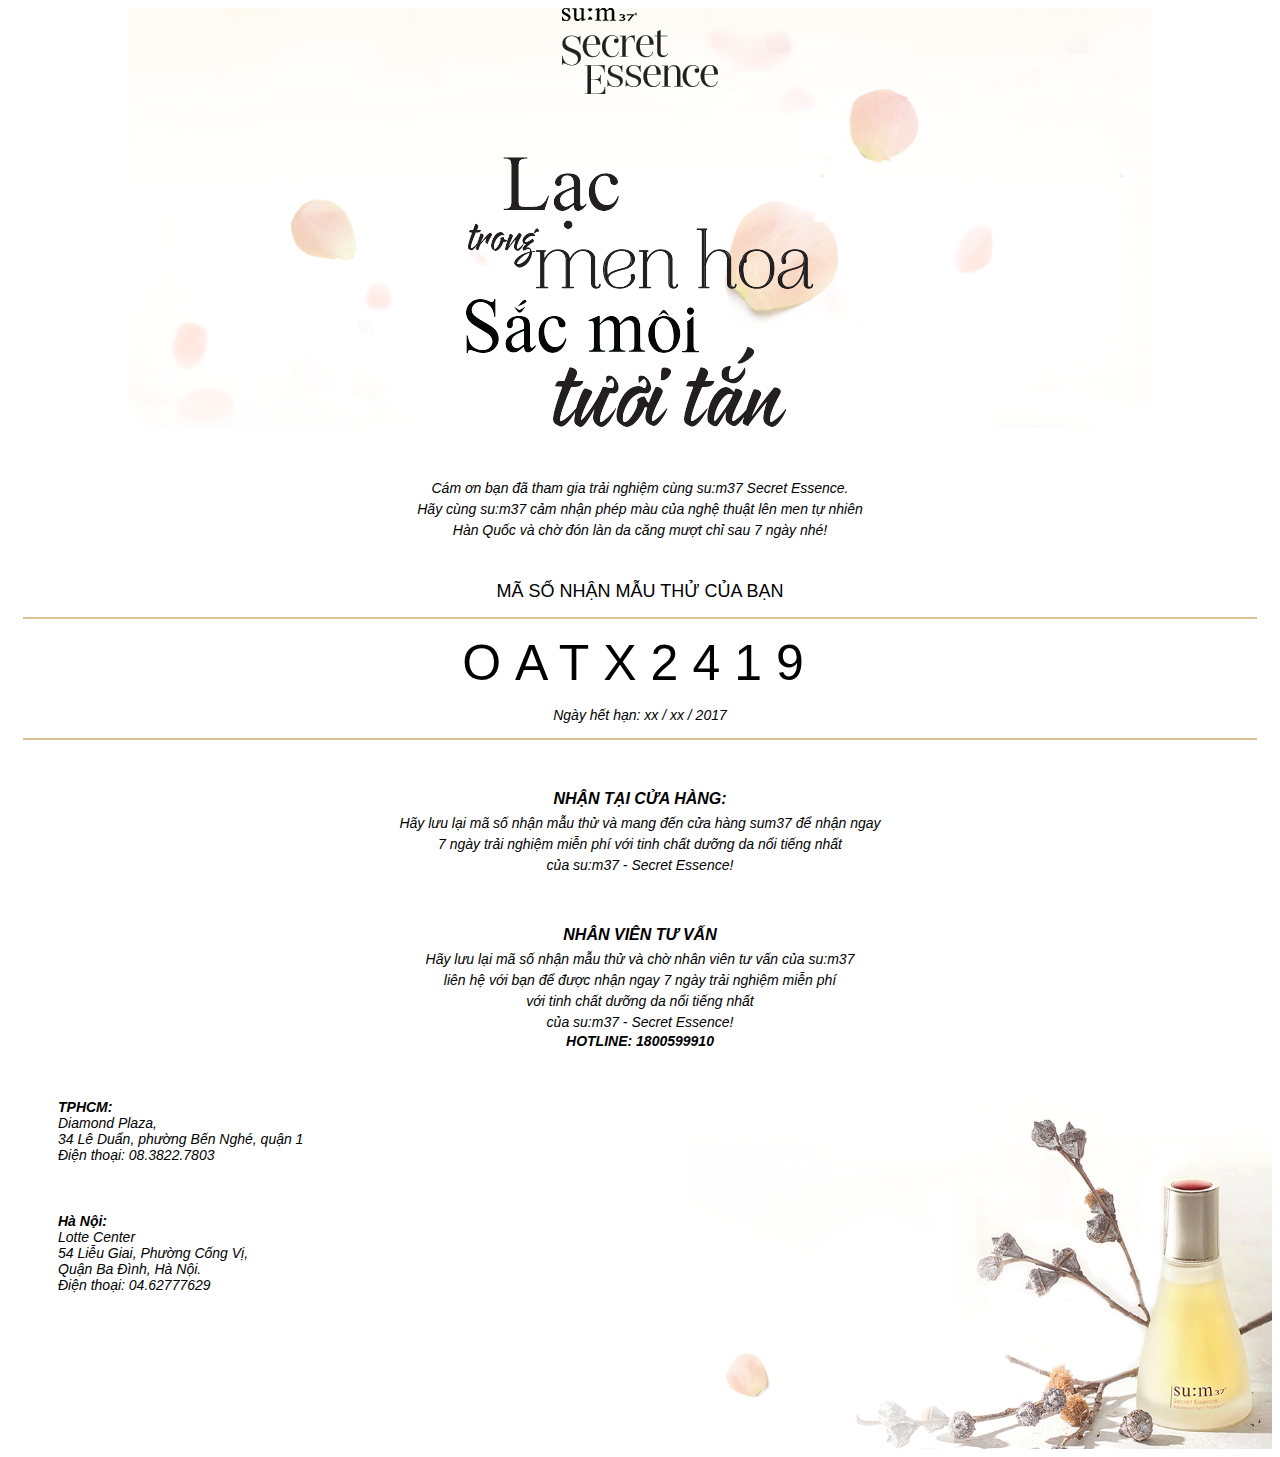
==== template_email.html @ cb6ae5d0 "latest code" ====
<!DOCTYPE html>
<html lang="en">
<head>
    <meta charset="utf-8">
    <meta http-equiv="X-UA-Compatible" content="IE=edge">
    <meta name="msapplication-tap-highlight" content="no" />
    <title>Email template</title>
</head>
<body>
    <div class="sum37container" style="font-family: arial,sans-serif; font-size: 14px;width: 100%; height: 100%; background-color: #fff;padding:0px">
        <div style="padding: 0px;">
            <div style="background-color: #FFF; background-image: url('images/email-template-br-top.png'); background-repeat: no-repeat; background-position: top center; background-size: contain;">
                <center style="margin-bottom: 60px;"><img src="images/email-template-logo.png" alt="su:m37"></center>
                <center><img style="max-width:400px;height:auto;margin:0 auto;display:block" src="images/section_1_1.png" alt="su:m37"></center>
            </div>
            <center style="margin: 50px 15px 0px 15px;font-size: 14px;line-height: 1.5"><i>Cám ơn bạn đã tham gia trải nghiệm cùng su:m37 Secret Essence.</i></center>
            <center style="margin: 0px 15px;font-size: 14px;line-height: 1.5"><i>Hãy cùng su:m37 cảm nhận phép màu của nghệ thuật lên men tự nhiên<br/>Hàn Quốc và chờ đón làn da căng mượt chỉ sau 7 ngày nhé!</i></center>
            <center style="margin:40px 15px 15px 15px;font-size:18px;">MÃ SỐ NHẬN MẪU THỬ CỦA BẠN</center>
            <div style="padding: 0px 15px;">
                <div style="width: 100%;height: 2px; background-color: #dbc290"></div>
                <center style="font-size: 50px;margin: 15px 0px 0px 0px;letter-spacing: 14px;">OATX2419</center>
                <center style="font-size: 14px;margin: 15px 0px;"><i>Ngày hết hạn: xx / xx / 2017</i></center>
                <div style="width: 100%;height: 2px; background-color: #dbc290"></div>
            </div>
            <div style="margin: 50px 15px;">
                <center style="font-weight: 600;font-size: 16px;margin-bottom:5px;"><i>NHẬN TẠI CỬA HÀNG:</i></center>
                <center style="line-height:1.5;"><i>Hãy lưu lại mã số nhận mẫu thử và mang đến cửa hàng sum37 để nhận ngay<br/> 7 ngày trải nghiệm miễn phí với tinh chất dưỡng da nổi tiếng nhất<br/> của su:m37 - Secret Essence!</i></center>
            </div>
            <div style="margin: 50px 15px;">
                <center style="font-weight: 600;font-size: 16px;margin-bottom:5px;"><i>NHÂN VIÊN TƯ VẤN</i></center>
                <center style="line-height:1.5;"><i>Hãy lưu lại mã số nhận mẫu thử và chờ nhân viên tư vấn của su:m37<br/> liên hệ với bạn để được nhận ngay 7 ngày trải nghiệm miễn phí<br/> với tinh chất dưỡng da nổi tiếng nhất<br/> của su:m37 - Secret Essence!</i></center>
                <center><strong style="font-weight:600"><i>HOTLINE: 1800599910</i></strong></center>
            </div>
            <div style="padding-left: 50px;height: 350px;background-color: #FFF; background-image: url('images/email-template-br-bottom.png'); background-repeat: no-repeat; background-position: bottom right; background-size: contain;">
                <div><strong><i>TPHCM:</i></strong></div>
                <div><i>Diamond Plaza,</i></div>
                <div><i>34 Lê Duẩn, phường Bến Nghé, quận 1</i></div>
                <div><i>Điện thoại: 08.3822.7803</i></div>
                <div style="margin-top: 50px;"><strong><i>Hà Nội:</i></strong></div>
                <div><i>Lotte Center</i></div>
                <div><i>54 Liễu Giai, Phường Cống Vị,<br />Quận Ba Đình, Hà Nội.</i></div>
                <div><i>Điện thoại: 04.62777629</i></div>
            </div>
        </div>
    </div>
</body>
</html>
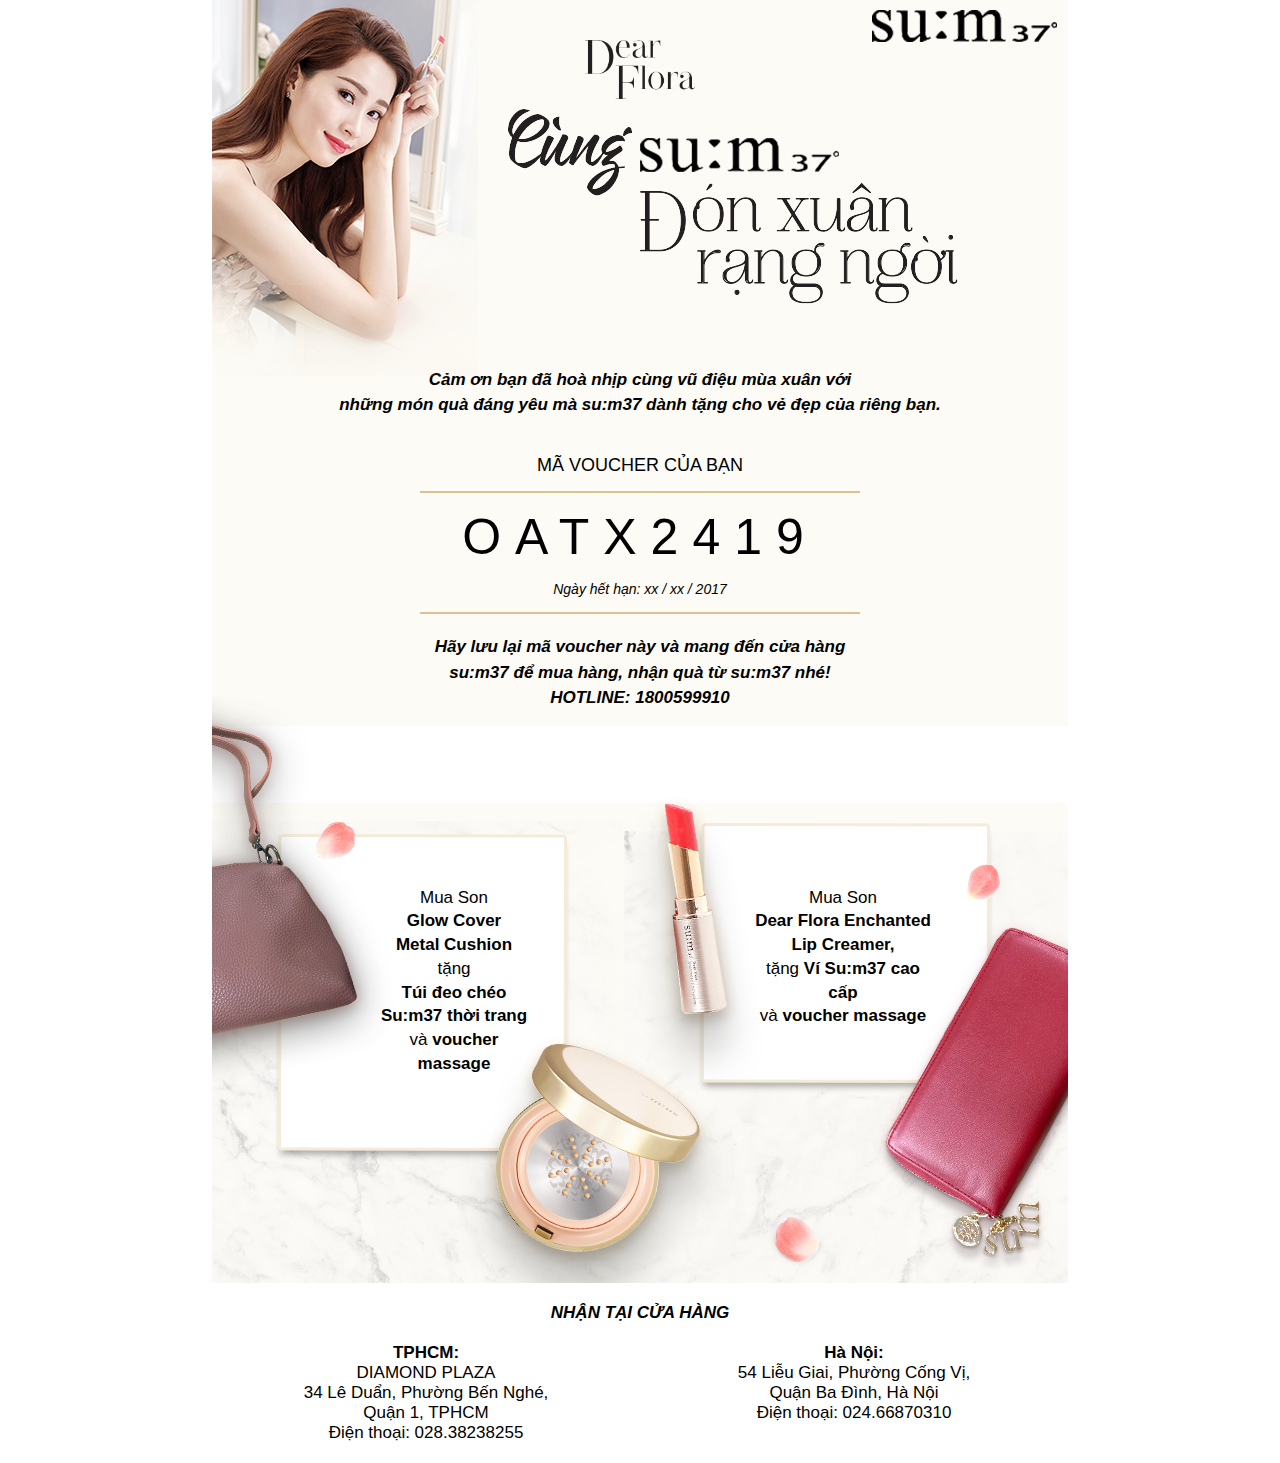
==== commit 6b0bc1d7: "update latest code" ====
--- a/template_email.html
+++ b/template_email.html
@@ -6,42 +6,70 @@
     <meta name="msapplication-tap-highlight" content="no" />
     <title>Email template</title>
 </head>
-<body>
-    <div class="sum37container" style="font-family: arial,sans-serif; font-size: 14px;width: 100%; height: 100%; background-color: #fff;padding:0px">
-        <div style="padding: 0px;">
-            <div style="background-color: #FFF; background-image: url('images/email-template-br-top.png'); background-repeat: no-repeat; background-position: top center; background-size: contain;">
-                <center style="margin-bottom: 60px;"><img src="images/email-template-logo.png" alt="su:m37"></center>
-                <center><img style="max-width:400px;height:auto;margin:0 auto;display:block" src="images/section_1_1.png" alt="su:m37"></center>
+<body style="-webkit-box-sizing: border-box;-moz-box-sizing: border-box;box-sizing: border-box; margin: 0; padding: 0">
+    <div style="font-family: Cambria, arial,sans-serif; width: 856px; overflow: auto;margin:0 auto; background-color: #FFF; padding: 0; position: relative; color: #000; font-size: 17px; -webkit-box-sizing: border-box;-moz-box-sizing: border-box;box-sizing: border-box;">
+        <div style="margin: 0; padding: 0; background-color: #fdfbf5;">
+            <div style="position: absolute; left: 0; top: 0">
+                <img style="max-width: 100%;display: block;height: auto;" src="images/email_tpl_1.png" />
             </div>
-            <center style="margin: 50px 15px 0px 15px;font-size: 14px;line-height: 1.5"><i>Cám ơn bạn đã tham gia trải nghiệm cùng su:m37 Secret Essence.</i></center>
-            <center style="margin: 0px 15px;font-size: 14px;line-height: 1.5"><i>Hãy cùng su:m37 cảm nhận phép màu của nghệ thuật lên men tự nhiên<br/>Hàn Quốc và chờ đón làn da căng mượt chỉ sau 7 ngày nhé!</i></center>
-            <center style="margin:40px 15px 15px 15px;font-size:18px;">MÃ SỐ NHẬN MẪU THỬ CỦA BẠN</center>
-            <div style="padding: 0px 15px;">
-                <div style="width: 100%;height: 2px; background-color: #dbc290"></div>
-                <center style="font-size: 50px;margin: 15px 0px 0px 0px;letter-spacing: 14px;">OATX2419</center>
-                <center style="font-size: 14px;margin: 15px 0px;"><i>Ngày hết hạn: xx / xx / 2017</i></center>
-                <div style="width: 100%;height: 2px; background-color: #dbc290"></div>
+            <div style="position: absolute; right: 10px; top: 10px">
+                <img style="max-width: 100%;display: block;height: auto;" src="images/logo.png" />
             </div>
-            <div style="margin: 50px 15px;">
-                <center style="font-weight: 600;font-size: 16px;margin-bottom:5px;"><i>NHẬN TẠI CỬA HÀNG:</i></center>
-                <center style="line-height:1.5;"><i>Hãy lưu lại mã số nhận mẫu thử và mang đến cửa hàng sum37 để nhận ngay<br/> 7 ngày trải nghiệm miễn phí với tinh chất dưỡng da nổi tiếng nhất<br/> của su:m37 - Secret Essence!</i></center>
+            <div style="margin: 0; padding: 0; min-height: 370px;">
+                <center style="margin: 0; padding: 0;">
+                    <div style="margin: 0 auto; padding: 40px 0 0 0;">
+                        <img style="max-width: 100%;display: block;height: auto; width: 110px; margin: 0 auto;" src="images/section_1.png" />
+                    </div>
+                    <div style="margin: 10px auto 0 auto; padding: 0;">
+                        <img style="margin: 0 110px 0 auto; max-width: 100%; display: block; height: auto;" src="images/email_tpl_2.png" />
+                    </div>
+                </center>
             </div>
-            <div style="margin: 50px 15px;">
-                <center style="font-weight: 600;font-size: 16px;margin-bottom:5px;"><i>NHÂN VIÊN TƯ VẤN</i></center>
-                <center style="line-height:1.5;"><i>Hãy lưu lại mã số nhận mẫu thử và chờ nhân viên tư vấn của su:m37<br/> liên hệ với bạn để được nhận ngay 7 ngày trải nghiệm miễn phí<br/> với tinh chất dưỡng da nổi tiếng nhất<br/> của su:m37 - Secret Essence!</i></center>
-                <center><strong style="font-weight:600"><i>HOTLINE: 1800599910</i></strong></center>
-            </div>
-            <div style="padding-left: 50px;height: 350px;background-color: #FFF; background-image: url('images/email-template-br-bottom.png'); background-repeat: no-repeat; background-position: bottom right; background-size: contain;">
-                <div><strong><i>TPHCM:</i></strong></div>
-                <div><i>Diamond Plaza,</i></div>
-                <div><i>34 Lê Duẩn, phường Bến Nghé, quận 1</i></div>
-                <div><i>Điện thoại: 08.3822.7803</i></div>
-                <div style="margin-top: 50px;"><strong><i>Hà Nội:</i></strong></div>
-                <div><i>Lotte Center</i></div>
-                <div><i>54 Liễu Giai, Phường Cống Vị,<br />Quận Ba Đình, Hà Nội.</i></div>
-                <div><i>Điện thoại: 04.62777629</i></div>
+            <div style="margin: 0; padding: 0 80px;">
+                <div style="font-style: italic; font-weight: 600; text-align: center;">
+                    <p style="margin: 0 0 5px 0; padding: 0;"><strong>Cảm ơn bạn đã hoà nhịp cùng vũ điệu mùa xuân với</strong></p>
+                    <p style="margin: 0; padding: 0;"><strong>những món quà đáng yêu mà su:m37 dành tặng cho vẻ đẹp của riêng bạn.</strong></p>
+                </div>
+                <center style="margin:40px 15px 15px 15px;font-size:18px;">MÃ VOUCHER CỦA BẠN</center>
+                <div style="padding: 0; width: 440px; margin: 0 auto">
+                    <div style="width: 100%;height: 2px; background-color: #dbc290"></div>
+                    <center style="font-size: 50px;margin: 15px 0 0 0;letter-spacing: 14px;">OATX2419</center>
+                    <center style="font-size: 14px;margin: 15px 0;"><i>Ngày hết hạn: xx / xx / 2017</i></center>
+                    <div style="width: 100%;height: 2px; background-color: #dbc290"></div>
+                </div>
+                <div style="margin: 20px auto 0 auto; padding: 0 0 15px 0; width: 460px; position: relative; z-index: 2;">
+                    <center style="line-height:1.5;">
+                        <i><strong>Hãy lưu lại mã voucher này và mang đến cửa hàng su:m37 để mua hàng, nhận quà từ su:m37 nhé!<br>HOTLINE: 1800599910</strong></i>
+                    </center>
+                </div>
             </div>
         </div>
-    </div>
+        <div style="margin: -30px 0 0 0; padding: 0; position: relative; z-index: 1;">
+            <img style="max-width: 100%; width: 100%; display: block; height: auto" src="images/email_tpl_3.png" />
+            <div style="margin: 0; padding: 0; text-align: center;position: absolute;top: 190px;left: 160px;width: 164px;line-height: 1.4;">
+                Mua Son<br/><strong>Glow Cover<br/>Metal Cushion</strong><br/>tặng<br/><strong>Túi đeo chéo<br/>Su:m37 thời trang<br/></strong>và <strong>voucher massage</strong>
+            </div>
+            <div style="margin: 0; padding: 0; text-align: center;position: absolute;top: 190px;right: 135px;width: 180px;line-height: 1.4;">
+                Mua Son<br/><strong>Dear Flora Enchanted<br/>Lip Creamer,</strong><br/>tặng <strong>Ví Su:m37 cao cấp<br/></strong>và <strong>voucher massage</strong>
+            </div>
+        </div>
+        <div style="margin: 0; padding: 20px 0;">
+            <div style="margin: 0 0 20px 0; padding: 0; text-align: center;"><i><strong>NHẬN TẠI CỬA HÀNG</strong></i></div>
+            <div>
+                <div style="width: 50%; text-align: center;margin: 0; padding: 0 15px; float: left;-webkit-box-sizing: border-box;-moz-box-sizing: border-box;box-sizing: border-box;">
+                    <div style="margin: 0; padding: 0;"><strong>TPHCM:</strong></div>
+                    <div style="margin: 0; padding: 0;">DIAMOND PLAZA</div>
+                    <div style="margin: 0; padding: 0;">34 Lê Duẩn, Phường Bến Nghé,<br/>Quận 1, TPHCM</div>
+                    <div style="margin: 0; padding: 0;">Điện thoại: 028.38238255</div>
+                </div>
+                <div style="width: 50%; text-align: center;margin: 0; padding: 0 15px; float: left;-webkit-box-sizing: border-box;-moz-box-sizing: border-box;box-sizing: border-box;">
+                    <div style="margin: 0; padding: 0;"><strong>Hà Nội:</strong></div>
+                    <div style="margin: 0; padding: 0;">54 Liễu Giai, Phường Cống Vị,<br/>Quận Ba Đình, Hà Nội</div>
+                    <div style="margin: 0; padding: 0;">Điện thoại: 024.66870310</div>
+                </div>
+                <div style="clear: both; margin: 0; padding: 0;"></div>
+            </div>
+        </div>
+</div>
 </body>
 </html>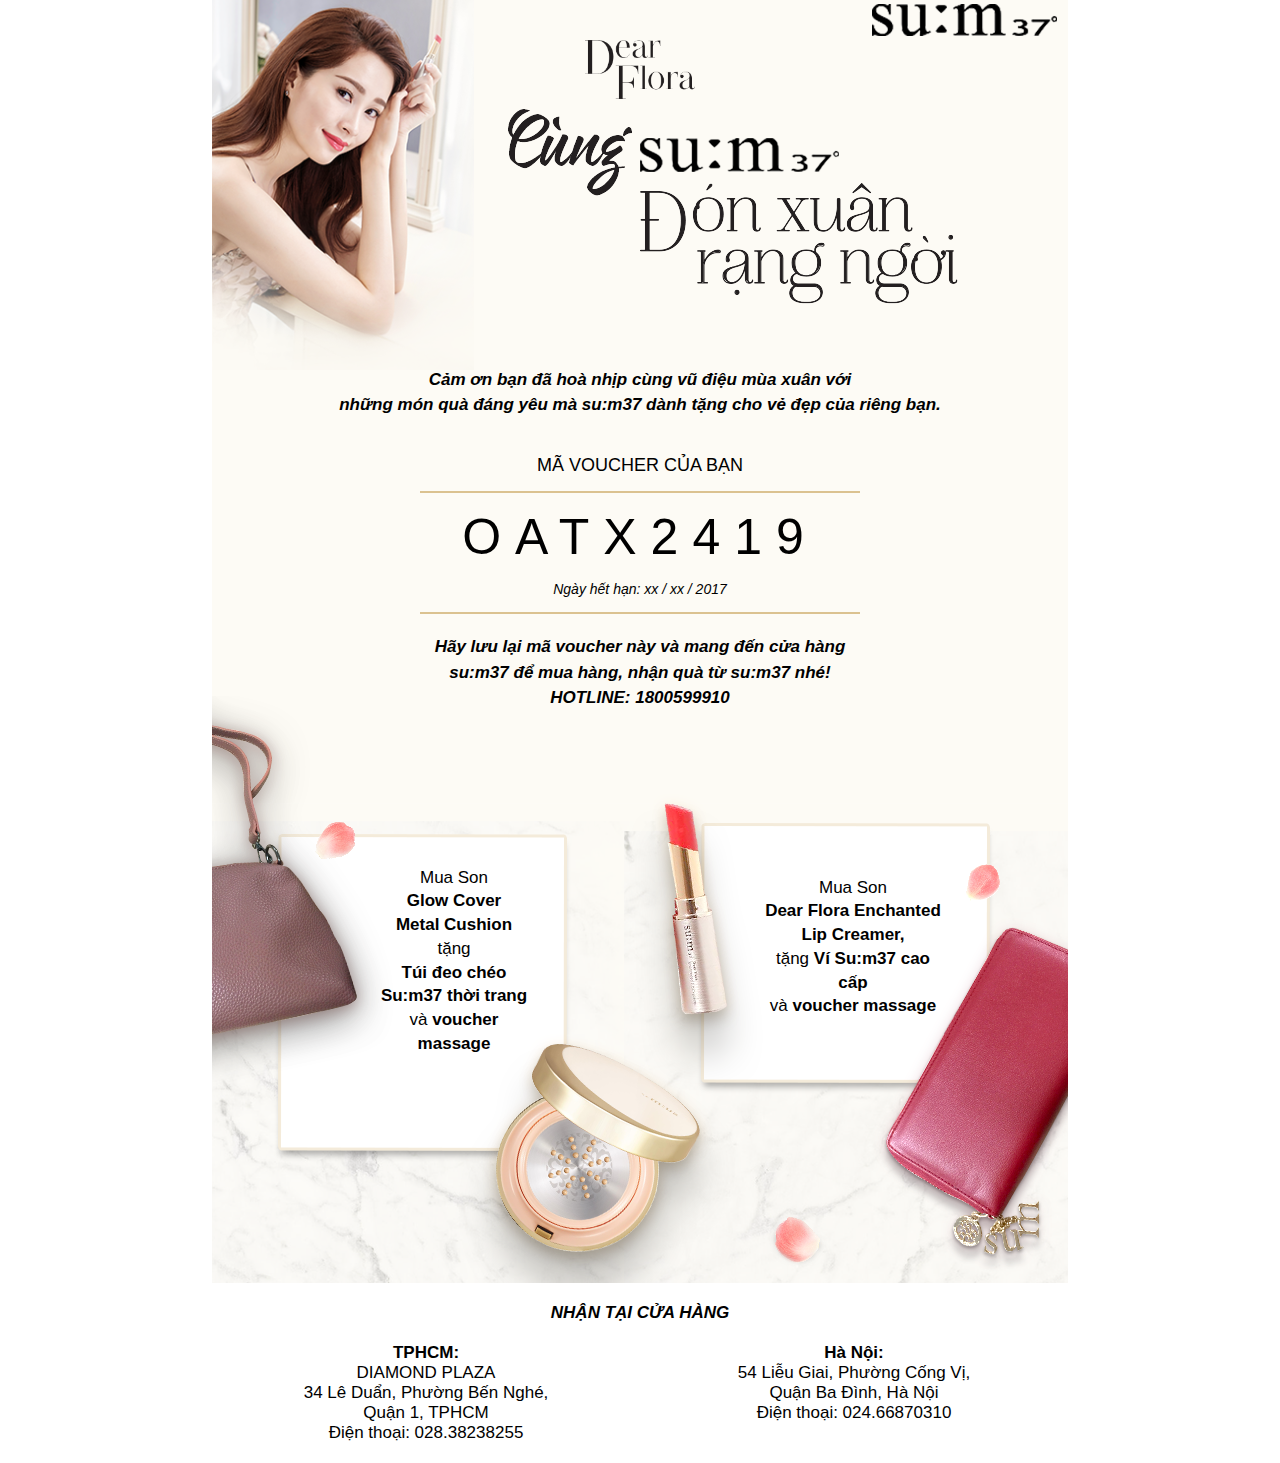
==== commit dfab90a7: "update email template" ====
--- a/template_email.html
+++ b/template_email.html
@@ -7,15 +7,10 @@
     <title>Email template</title>
 </head>
 <body style="-webkit-box-sizing: border-box;-moz-box-sizing: border-box;box-sizing: border-box; margin: 0; padding: 0">
-    <div style="font-family: Cambria, arial,sans-serif; width: 856px; overflow: auto;margin:0 auto; background-color: #FFF; padding: 0; position: relative; color: #000; font-size: 17px; -webkit-box-sizing: border-box;-moz-box-sizing: border-box;box-sizing: border-box;">
+    <div style="font-family: Cambria, arial,sans-serif; width: 856px; overflow: auto;margin:0 auto; background-color: #FFF; padding: 0; color: #000; font-size: 17px; -webkit-box-sizing: border-box;-moz-box-sizing: border-box;box-sizing: border-box;">
         <div style="margin: 0; padding: 0; background-color: #fdfbf5;">
-            <div style="position: absolute; left: 0; top: 0">
-                <img style="max-width: 100%;display: block;height: auto;" src="images/email_tpl_1.png" />
-            </div>
-            <div style="position: absolute; right: 10px; top: 10px">
-                <img style="max-width: 100%;display: block;height: auto;" src="images/logo.png" />
-            </div>
-            <div style="margin: 0; padding: 0; min-height: 370px;">
+            
+            <div style="margin: 0; padding: 0; height: 370px; background-image: url('images/email_tpl_1.png'); background-repeat: no-repeat; background-size: contain; background-position: top left;">
                 <center style="margin: 0; padding: 0;">
                     <div style="margin: 0 auto; padding: 40px 0 0 0;">
                         <img style="max-width: 100%;display: block;height: auto; width: 110px; margin: 0 auto;" src="images/section_1.png" />
@@ -24,6 +19,9 @@
                         <img style="margin: 0 110px 0 auto; max-width: 100%; display: block; height: auto;" src="images/email_tpl_2.png" />
                     </div>
                 </center>
+            </div>
+            <div style="float: right; margin-top: -366px; margin-right: 10px;">
+                <img style="max-width: 100%;display: block;height: auto;" src="images/logo.png" />
             </div>
             <div style="margin: 0; padding: 0 80px;">
                 <div style="font-style: italic; font-weight: 600; text-align: center;">
@@ -37,19 +35,18 @@
                     <center style="font-size: 14px;margin: 15px 0;"><i>Ngày hết hạn: xx / xx / 2017</i></center>
                     <div style="width: 100%;height: 2px; background-color: #dbc290"></div>
                 </div>
-                <div style="margin: 20px auto 0 auto; padding: 0 0 15px 0; width: 460px; position: relative; z-index: 2;">
+                <div style="margin: 20px auto 0 auto; padding: 0 0 15px 0; width: 460px;">
                     <center style="line-height:1.5;">
                         <i><strong>Hãy lưu lại mã voucher này và mang đến cửa hàng su:m37 để mua hàng, nhận quà từ su:m37 nhé!<br>HOTLINE: 1800599910</strong></i>
                     </center>
                 </div>
             </div>
         </div>
-        <div style="margin: -30px 0 0 0; padding: 0; position: relative; z-index: 1;">
-            <img style="max-width: 100%; width: 100%; display: block; height: auto" src="images/email_tpl_3.png" />
-            <div style="margin: 0; padding: 0; text-align: center;position: absolute;top: 190px;left: 160px;width: 164px;line-height: 1.4;">
+        <div style="margin: -30px 0px 0px 0px; padding: 0px; background-image: url('images/email_tpl_3.png'); background-repeat: no-repeat; background-color: #fdfbf5; background-size: cover; height: 587px">
+            <div style="margin-top: 170px; margin-left: 160px;float: left; padding: 0; text-align: center;width: 164px;line-height: 1.4;">
                 Mua Son<br/><strong>Glow Cover<br/>Metal Cushion</strong><br/>tặng<br/><strong>Túi đeo chéo<br/>Su:m37 thời trang<br/></strong>và <strong>voucher massage</strong>
             </div>
-            <div style="margin: 0; padding: 0; text-align: center;position: absolute;top: 190px;right: 135px;width: 180px;line-height: 1.4;">
+            <div style="margin-top: 180px; margin-right: 125px;float: right; padding: 0; text-align: center;top: 190px;right: 135px;width: 180px;line-height: 1.4;">
                 Mua Son<br/><strong>Dear Flora Enchanted<br/>Lip Creamer,</strong><br/>tặng <strong>Ví Su:m37 cao cấp<br/></strong>và <strong>voucher massage</strong>
             </div>
         </div>
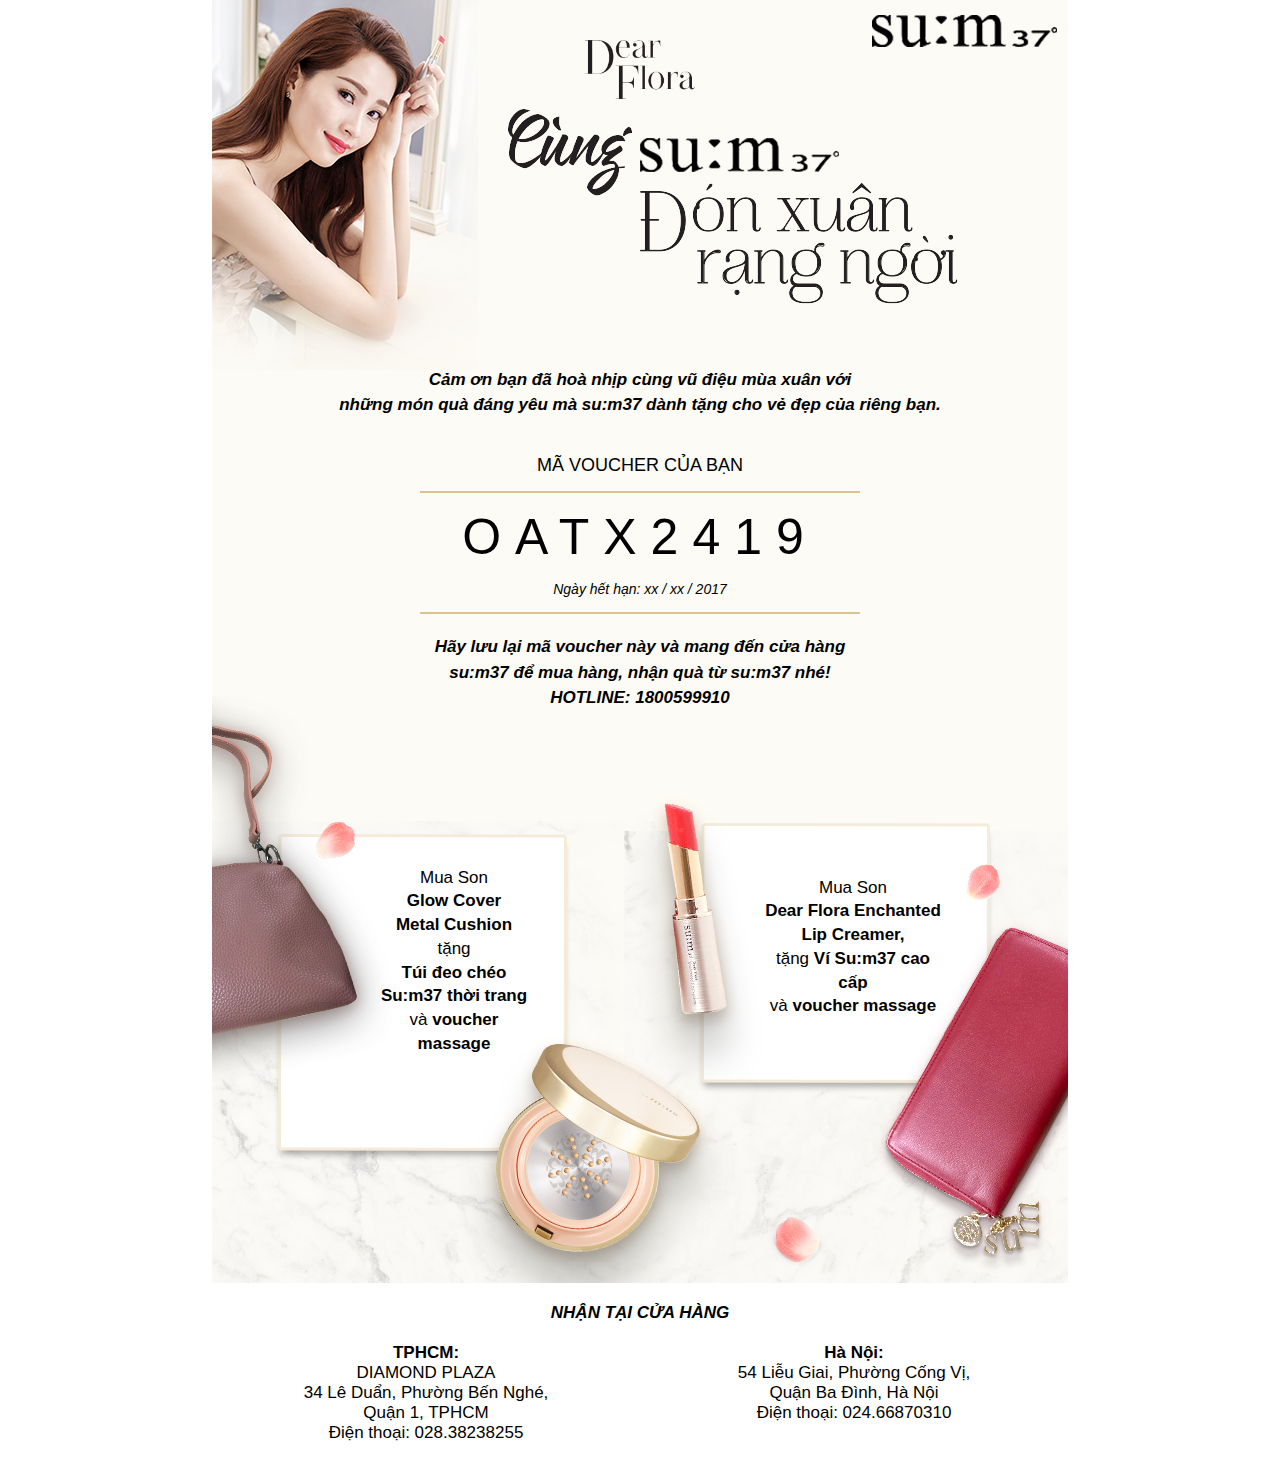
==== commit 1d331a8a: "update email template" ====
--- a/template_email.html
+++ b/template_email.html
@@ -10,19 +10,21 @@
     <div style="font-family: Cambria, arial,sans-serif; width: 856px; overflow: auto;margin:0 auto; background-color: #FFF; padding: 0; color: #000; font-size: 17px; -webkit-box-sizing: border-box;-moz-box-sizing: border-box;box-sizing: border-box;">
         <div style="margin: 0; padding: 0; background-color: #fdfbf5;">
             
-            <div style="margin: 0; padding: 0; height: 370px; background-image: url('images/email_tpl_1.png'); background-repeat: no-repeat; background-size: contain; background-position: top left;">
-                <center style="margin: 0; padding: 0;">
-                    <div style="margin: 0 auto; padding: 40px 0 0 0;">
-                        <img style="max-width: 100%;display: block;height: auto; width: 110px; margin: 0 auto;" src="images/section_1.png" />
-                    </div>
-                    <div style="margin: 10px auto 0 auto; padding: 0;">
-                        <img style="margin: 0 110px 0 auto; max-width: 100%; display: block; height: auto;" src="images/email_tpl_2.png" />
-                    </div>
-                </center>
+            <div style="margin: 0; padding: 0; height: 370px; background-image: url('images/email_tpl_1.png'); background-repeat: no-repeat; background-size: auto; background-position: top left;">
+                <div style="background-image: url('images/logo.png'); background-repeat: no-repeat; background-size: auto; background-position: top 15px right 10px; margin: 0; padding: 0;">
+                    <center style="margin: 0; padding: 0;">
+                        <div style="margin: 0 auto; padding: 40px 0 0 0;">
+                            <img style="max-width: 100%;display: block;height: auto; width: 110px; margin: 0 auto;" src="images/section_1.png" />
+                        </div>
+                        <div style="margin: 10px auto 0 auto; padding: 0;">
+                            <img style="margin: 0 110px 0 auto; max-width: 100%; display: block; height: auto;" src="images/email_tpl_2.png" />
+                        </div>
+                    </center>
+                </div>
             </div>
-            <div style="float: right; margin-top: -366px; margin-right: 10px;">
+            <!-- <div style="float: right; margin-top: -366px; margin-right: 10px;">
                 <img style="max-width: 100%;display: block;height: auto;" src="images/logo.png" />
-            </div>
+            </div> -->
             <div style="margin: 0; padding: 0 80px;">
                 <div style="font-style: italic; font-weight: 600; text-align: center;">
                     <p style="margin: 0 0 5px 0; padding: 0;"><strong>Cảm ơn bạn đã hoà nhịp cùng vũ điệu mùa xuân với</strong></p>
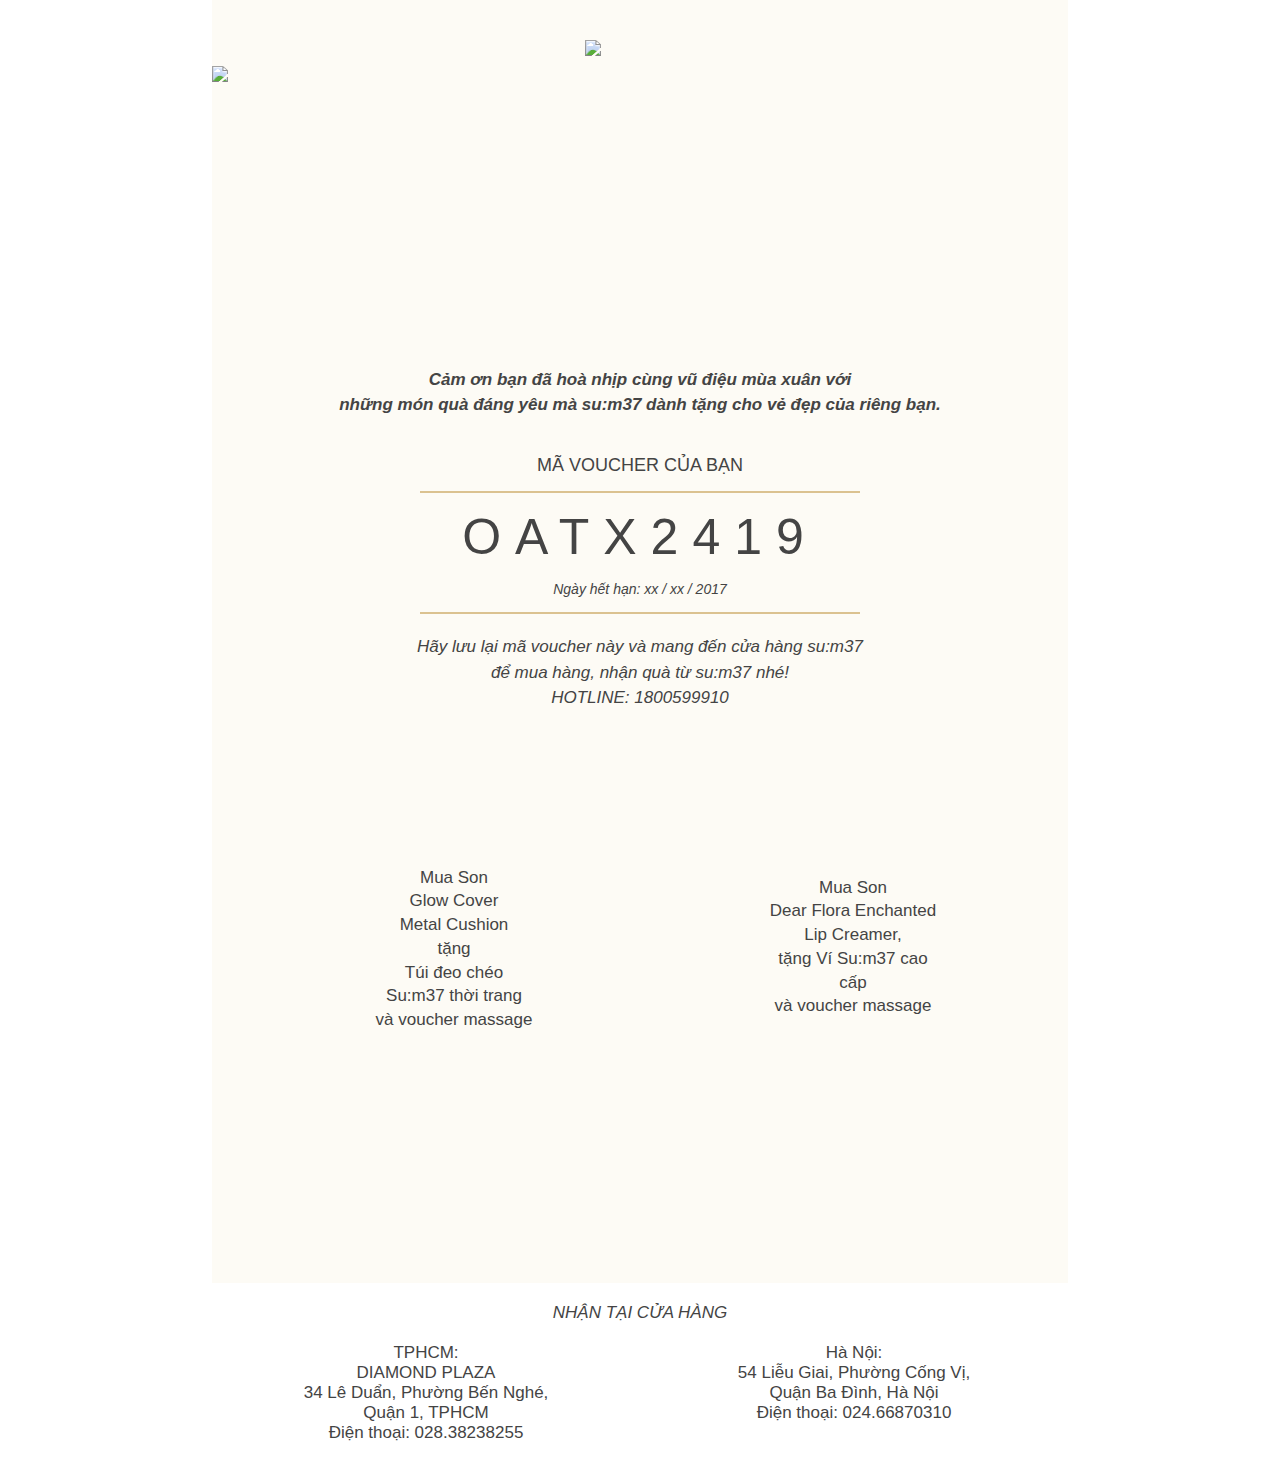
==== commit c3b63e7f: "email template" ====
--- a/template_email.html
+++ b/template_email.html
@@ -3,72 +3,88 @@
 <head>
     <meta charset="utf-8">
     <meta http-equiv="X-UA-Compatible" content="IE=edge">
-    <meta name="msapplication-tap-highlight" content="no" />
-    <title>Email template</title>
+    <meta name="viewport" content="width=device-width, initial-scale=1.0">
 </head>
 <body style="-webkit-box-sizing: border-box;-moz-box-sizing: border-box;box-sizing: border-box; margin: 0; padding: 0">
-    <div style="font-family: Cambria, arial,sans-serif; width: 856px; overflow: auto;margin:0 auto; background-color: #FFF; padding: 0; color: #000; font-size: 17px; -webkit-box-sizing: border-box;-moz-box-sizing: border-box;box-sizing: border-box;">
-        <div style="margin: 0; padding: 0; background-color: #fdfbf5;">
-            
-            <div style="margin: 0; padding: 0; height: 370px; background-image: url('images/email_tpl_1.png'); background-repeat: no-repeat; background-size: auto; background-position: top left;">
-                <div style="background-image: url('images/logo.png'); background-repeat: no-repeat; background-size: auto; background-position: top 15px right 10px; margin: 0; padding: 0;">
-                    <center style="margin: 0; padding: 0;">
-                        <div style="margin: 0 auto; padding: 40px 0 0 0;">
-                            <img style="max-width: 100%;display: block;height: auto; width: 110px; margin: 0 auto;" src="images/section_1.png" />
+    <table width="856" 
+    style="border-collapse:collapse;font-family:Cambria, Arial, sans-serif;font-weight:300;font-size: 17px;color:#444444;margin-top:0;margin-right:auto;margin-bottom:0;margin-left:auto" 
+    cellpadding="0" 
+    cellspacing="0" 
+    align="center">
+        <tbody>
+            <tr>
+                <td>
+                    <div style="margin: 0; padding: 0; background-color: #fdfbf5;font-size: 17px;">
+                        <div style="margin: 0; padding: 0; height: 370px; background-image: url('http://sum37.com.vn/images/email_tpl_1.png'); background-repeat: no-repeat; background-size: auto; background-position: top left;">
+                            <div style="background-image: url('http://sum37.com.vn/images/logo.png'); background-repeat: no-repeat; background-size: auto; background-position: top 15px right 10px; margin: 0; padding: 0;">
+                                <center style="margin: 0; padding: 0;">
+                                    <div style="margin: 0 auto; padding: 40px 0 0 0;">
+                                        <img style="max-width: 100%;display: block;height: auto; width: 110px; margin: 0 auto;" src="http://sum37.com.vn/images/section_1.png" />
+                                    </div>
+                                    <div style="margin: 10px auto 0 auto; padding: 0;">
+                                        <img style="margin: 0 110px 0 auto; max-width: 100%; display: block; height: auto;" src="http://sum37.com.vn/images/email_tpl_2.png" />
+                                    </div>
+                                </center>
+                            </div>
                         </div>
-                        <div style="margin: 10px auto 0 auto; padding: 0;">
-                            <img style="margin: 0 110px 0 auto; max-width: 100%; display: block; height: auto;" src="images/email_tpl_2.png" />
+                        <div style="margin: 0; padding: 0 80px;">
+                            <div style="font-style: italic; font-weight: 600; text-align: center;">
+                                <div style="margin: 0 0 5px 0; padding: 0; font-size: 17px;"><strong>Cảm ơn bạn đã hoà nhịp cùng vũ điệu mùa xuân với</strong></div>
+                                <div style="margin: 0; padding: 0;font-size: 17px;"><strong>những món quà đáng yêu mà su:m37 dành tặng cho vẻ đẹp của riêng bạn.</strong></div>
+                            </div>
+                            <center style="margin:40px 15px 15px 15px;font-size:18px;">MÃ VOUCHER CỦA BẠN</center>
+                            <div style="padding: 0; width: 440px; margin: 0 auto">
+                                <div style="width: 100%;height: 2px; background-color: #dbc290"></div>
+                                <center style="font-size: 50px;margin: 15px 0 0 0;letter-spacing: 14px;">OATX2419</center>
+                                <center style="font-size: 14px;margin: 15px 0;"><i>Ngày hết hạn: xx / xx / 2017</i></center>
+                                <div style="width: 100%;height: 2px; background-color: #dbc290"></div>
+                            </div>
+                            <div style="margin: 20px auto 0 auto; padding: 0 0 15px 0; width: 460px;">
+                                <center style="line-height:1.5;">
+                                    <i><strong>Hãy lưu lại mã voucher này và mang đến cửa hàng su:m37 để mua hàng, nhận quà từ su:m37 nhé!<br>HOTLINE: 1800599910</strong></i>
+                                </center>
+                            </div>
                         </div>
-                    </center>
+                    </div>
+                    <div style="margin-top: -30px; margin-left: 0; margin-right: 0; margin-bottom: 0">
+                        <div style="margin: 0px; padding: 0px; background-image: url('http://sum37.com.vn/images/email_tpl_3.png'); background-repeat: no-repeat; background-color: #fdfbf5; background-size: cover; height: 587px">
+                            <div style="margin-top: 170px; margin-left: 160px;float: left; padding: 0; text-align: center;width: 164px;line-height: 1.4;">
+                                Mua Son<br/><strong>Glow Cover<br/>Metal Cushion</strong><br/>tặng<br/><strong>Túi đeo chéo<br/>Su:m37 thời trang<br/></strong>và <strong>voucher massage</strong>
+                            </div>
+                            <div style="margin-top: 180px; margin-right: 125px;float: right; padding: 0; text-align: center;top: 190px;right: 135px;width: 180px;line-height: 1.4;">
+                                Mua Son<br/><strong>Dear Flora Enchanted<br/>Lip Creamer,</strong><br/>tặng <strong>Ví Su:m37 cao cấp<br/></strong>và <strong>voucher massage</strong>
+                            </div>
+                        </div>
+                    </div>
+                </td>
+            </tr>
+            <tr>
+                <td>
+                <div style="margin: 0; padding: 20px 0;">
+                    <div style="margin: 0 0 20px 0; padding: 0; text-align: center;font-size: 17px;"><i><strong>NHẬN TẠI CỬA HÀNG</strong></i></div>
+                    <div>
+                        <div style="width: 50%; text-align: center;margin: 0; padding: 0 15px; float: left;-webkit-box-sizing: border-box;-moz-box-sizing: border-box;box-sizing: border-box;">
+                            <div style="margin: 0; padding: 0;"><strong>TPHCM:</strong></div>
+                            <div style="margin: 0; padding: 0;">DIAMOND PLAZA</div>
+                            <div style="margin: 0; padding: 0;">34 Lê Duẩn, Phường Bến Nghé,<br/>Quận 1, TPHCM</div>
+                            <div style="margin: 0; padding: 0;">Điện thoại: 028.38238255</div>
+                        </div>
+                        <div style="width: 50%; text-align: center;margin: 0; padding: 0 15px; float: left;-webkit-box-sizing: border-box;-moz-box-sizing: border-box;box-sizing: border-box;">
+                            <div style="margin: 0; padding: 0;"><strong>Hà Nội:</strong></div>
+                            <div style="margin: 0; padding: 0;">54 Liễu Giai, Phường Cống Vị,<br/>Quận Ba Đình, Hà Nội</div>
+                            <div style="margin: 0; padding: 0;">Điện thoại: 024.66870310</div>
+                        </div>
+                        <div style="clear: both; margin: 0; padding: 0;"></div>
+                    </div>
                 </div>
-            </div>
-            <!-- <div style="float: right; margin-top: -366px; margin-right: 10px;">
-                <img style="max-width: 100%;display: block;height: auto;" src="images/logo.png" />
-            </div> -->
-            <div style="margin: 0; padding: 0 80px;">
-                <div style="font-style: italic; font-weight: 600; text-align: center;">
-                    <p style="margin: 0 0 5px 0; padding: 0;"><strong>Cảm ơn bạn đã hoà nhịp cùng vũ điệu mùa xuân với</strong></p>
-                    <p style="margin: 0; padding: 0;"><strong>những món quà đáng yêu mà su:m37 dành tặng cho vẻ đẹp của riêng bạn.</strong></p>
-                </div>
-                <center style="margin:40px 15px 15px 15px;font-size:18px;">MÃ VOUCHER CỦA BẠN</center>
-                <div style="padding: 0; width: 440px; margin: 0 auto">
-                    <div style="width: 100%;height: 2px; background-color: #dbc290"></div>
-                    <center style="font-size: 50px;margin: 15px 0 0 0;letter-spacing: 14px;">OATX2419</center>
-                    <center style="font-size: 14px;margin: 15px 0;"><i>Ngày hết hạn: xx / xx / 2017</i></center>
-                    <div style="width: 100%;height: 2px; background-color: #dbc290"></div>
-                </div>
-                <div style="margin: 20px auto 0 auto; padding: 0 0 15px 0; width: 460px;">
-                    <center style="line-height:1.5;">
-                        <i><strong>Hãy lưu lại mã voucher này và mang đến cửa hàng su:m37 để mua hàng, nhận quà từ su:m37 nhé!<br>HOTLINE: 1800599910</strong></i>
-                    </center>
-                </div>
-            </div>
-        </div>
-        <div style="margin: -30px 0px 0px 0px; padding: 0px; background-image: url('images/email_tpl_3.png'); background-repeat: no-repeat; background-color: #fdfbf5; background-size: cover; height: 587px">
-            <div style="margin-top: 170px; margin-left: 160px;float: left; padding: 0; text-align: center;width: 164px;line-height: 1.4;">
-                Mua Son<br/><strong>Glow Cover<br/>Metal Cushion</strong><br/>tặng<br/><strong>Túi đeo chéo<br/>Su:m37 thời trang<br/></strong>và <strong>voucher massage</strong>
-            </div>
-            <div style="margin-top: 180px; margin-right: 125px;float: right; padding: 0; text-align: center;top: 190px;right: 135px;width: 180px;line-height: 1.4;">
-                Mua Son<br/><strong>Dear Flora Enchanted<br/>Lip Creamer,</strong><br/>tặng <strong>Ví Su:m37 cao cấp<br/></strong>và <strong>voucher massage</strong>
-            </div>
-        </div>
-        <div style="margin: 0; padding: 20px 0;">
-            <div style="margin: 0 0 20px 0; padding: 0; text-align: center;"><i><strong>NHẬN TẠI CỬA HÀNG</strong></i></div>
-            <div>
-                <div style="width: 50%; text-align: center;margin: 0; padding: 0 15px; float: left;-webkit-box-sizing: border-box;-moz-box-sizing: border-box;box-sizing: border-box;">
-                    <div style="margin: 0; padding: 0;"><strong>TPHCM:</strong></div>
-                    <div style="margin: 0; padding: 0;">DIAMOND PLAZA</div>
-                    <div style="margin: 0; padding: 0;">34 Lê Duẩn, Phường Bến Nghé,<br/>Quận 1, TPHCM</div>
-                    <div style="margin: 0; padding: 0;">Điện thoại: 028.38238255</div>
-                </div>
-                <div style="width: 50%; text-align: center;margin: 0; padding: 0 15px; float: left;-webkit-box-sizing: border-box;-moz-box-sizing: border-box;box-sizing: border-box;">
-                    <div style="margin: 0; padding: 0;"><strong>Hà Nội:</strong></div>
-                    <div style="margin: 0; padding: 0;">54 Liễu Giai, Phường Cống Vị,<br/>Quận Ba Đình, Hà Nội</div>
-                    <div style="margin: 0; padding: 0;">Điện thoại: 024.66870310</div>
-                </div>
-                <div style="clear: both; margin: 0; padding: 0;"></div>
-            </div>
-        </div>
-</div>
+                </td>
+            </tr>
+            <!-- <tr>
+                <td style="padding-top:0;padding-right:20px;padding-bottom:0;padding-left:20px">
+                    <table width="560" id="m_-8715842004621999584mastbody" border="0" cellspacing="0" cellpadding="0" dir="ltr" style="border-collapse:collapse;font-family:Helvetica,Arial,sans-serif;font-weight:300;color:#444444;min-width:560px;margin-top:0;margin-right:auto;margin-bottom:0;margin-left:auto">
+                </td>
+            </tr> -->
+        </tbody>
+    </table>
 </body>
 </html>